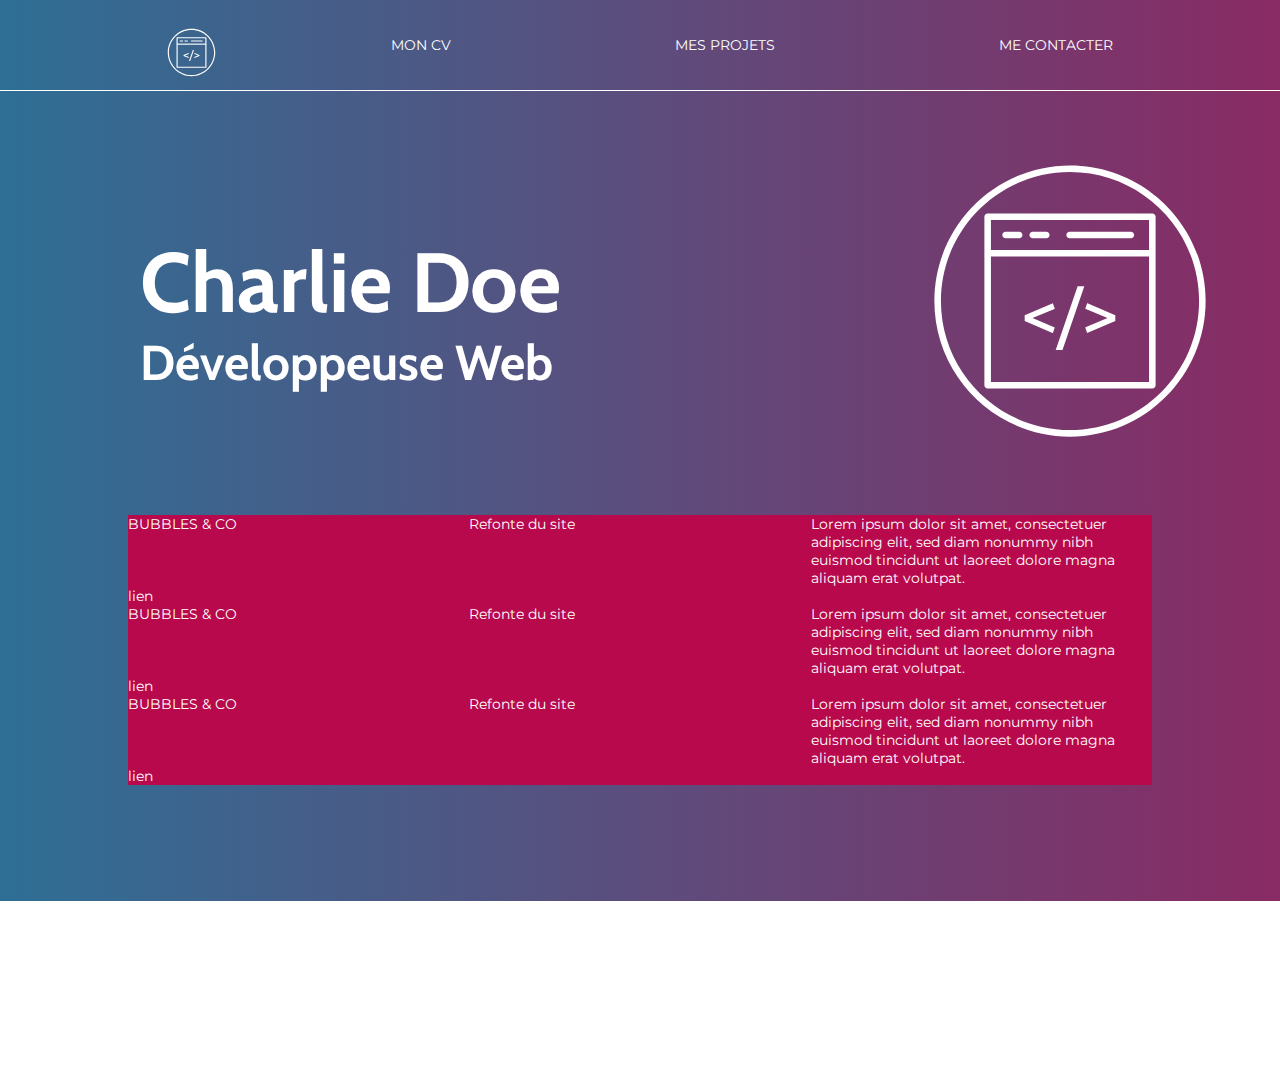
==== index.html @ 261bad0f "premier envoie de l'exercice d'intégration" ====
<!DOCTYPE html>
<html lang="en">
<head>
    <meta charset="UTF-8">
    <meta name="viewport" content="width=device-width, initial-scale=1.0">
    <title>INTEGRATION</title>
    <link rel="stylesheet" href="style.css" type="text/css" /><link rel="preconnect" href="https://fonts.googleapis.com">  
    <link rel="preconnect" href="https://fonts.gstatic.com" crossorigin>  
    <link href="https://fonts.googleapis.com/css2?family=Cabin:wght@600;700&family=Montserrat:ital,wght@0,200;0,400;0,600;1,400&display=swap" rel="stylesheet">
</head>
<body>
    <section id="gradient">
        
        <section> 
            <header> 
                <nav>
                    <ul>
                        <li><img src="webdev.svg"></img></li>
                        <li>MON CV</li>
                        <li>MES PROJETS</li>
                        <li>ME CONTACTER</li>
                    </ul>
                </nav>
            </header>
        </section>
        
        <section> 
            <main>
                <div id="first_part">
                    <div id="titre">
                        <h1>Charlie Doe</h1>
                        <h2>Développeuse Web</h2>
                    </div>
                        
                    <div>
                        <img src="webdev.svg"></img>
                    </div>
                </div>
                
                <div id="grid">
                    
                        <div>
                            <div>BUBBLES & CO</div>
                            <div>Refonte du site</div>
                            <div>Lorem ipsum dolor sit amet, consectetuer adipiscing elit,
                            sed diam nonummy nibh euismod tincidunt ut laoreet dolore
                            magna aliquam erat volutpat. </div>
                            <div>lien</div>
                        </div>
                        <div>
                            <div>BUBBLES & CO</div>
                            <div>Refonte du site</div>
                            <div>Lorem ipsum dolor sit amet, consectetuer adipiscing elit,
                            sed diam nonummy nibh euismod tincidunt ut laoreet dolore
                            magna aliquam erat volutpat.</div>
                            <div>lien</div>
                        </div>
                        <div>
                            <div>BUBBLES & CO</div>
                            <div>Refonte du site</div>
                            <div>Lorem ipsum dolor sit amet, consectetuer adipiscing elit,
                            sed diam nonummy nibh euismod tincidunt ut laoreet dolore
                            magna aliquam erat volutpat.</div>
                            <div>lien</div>
                        </div>
                    
                </div>
                
            </main>
        </section>
    
    </section>
    
    <section>
        <footer>
            
        </footer>
    </section>
    
</body>
</html>
---- style.css ----
*{
    font-family: 'Montserrat', sans-serif;
    font-size: 14px;
    color: white;
}

body{
    margin: 0;
    padding: 0;
}

header{
    width: 100%;
    height: 10vh;
    margin-bottom: 1px;
    background: linear-gradient(to right, #2E6F95, #455E89, #5C4D7D, #723C70, #892B64);
}

main{
    width: 100%;
    height: 90vh;
    background: linear-gradient(to right, #2E6F95, #455E89, #5C4D7D, #723C70, #892B64);
}

footer{
    width: 100%;
    height: 20vh;
}


nav{
    display: flex;
    height: 100%;
    margin: 0;
    padding: 0;
    align-items : center;
    justify-content: center;
}

li img{
    position: absolute;
    width: 3.5rem;
    top: 2rem;

}
nav ul{
    display: flex;
    flex-direction: row;
    margin: 0;
    padding: 0;
}

li{
    list-style: none;
    
    padding: 1rem;
    margin: 0 7rem;

}

h1{
    padding: 0;
    margin: 0;
    font-family: 'Cabin', sans-serif;
    font-size: 6rem;
    font-weight: 700;

}

h2{
    font-family: 'Cabin', sans-serif;
    font-size: 3.5rem;
    font-weight: 700;    
    padding: 0;
    margin: 0;
}

#first_part{
    position: relative;
    display: flex;
    justify-content: space-between;

    
}

#first_part #titre{
        margin-top: 10rem;
    margin-left: 10rem;
}

#first_part div img{
    width: 20rem;
    margin: 5rem;
    
}

#grid {
    display: grid;
    grid-template-columns: 10% 80% 10%;
}

#grid > div{
    display: grid;
    grid-template-columns: 1fr 1fr 1fr;
    grid-column: 2/2;
    background-color: #b7094c;
}
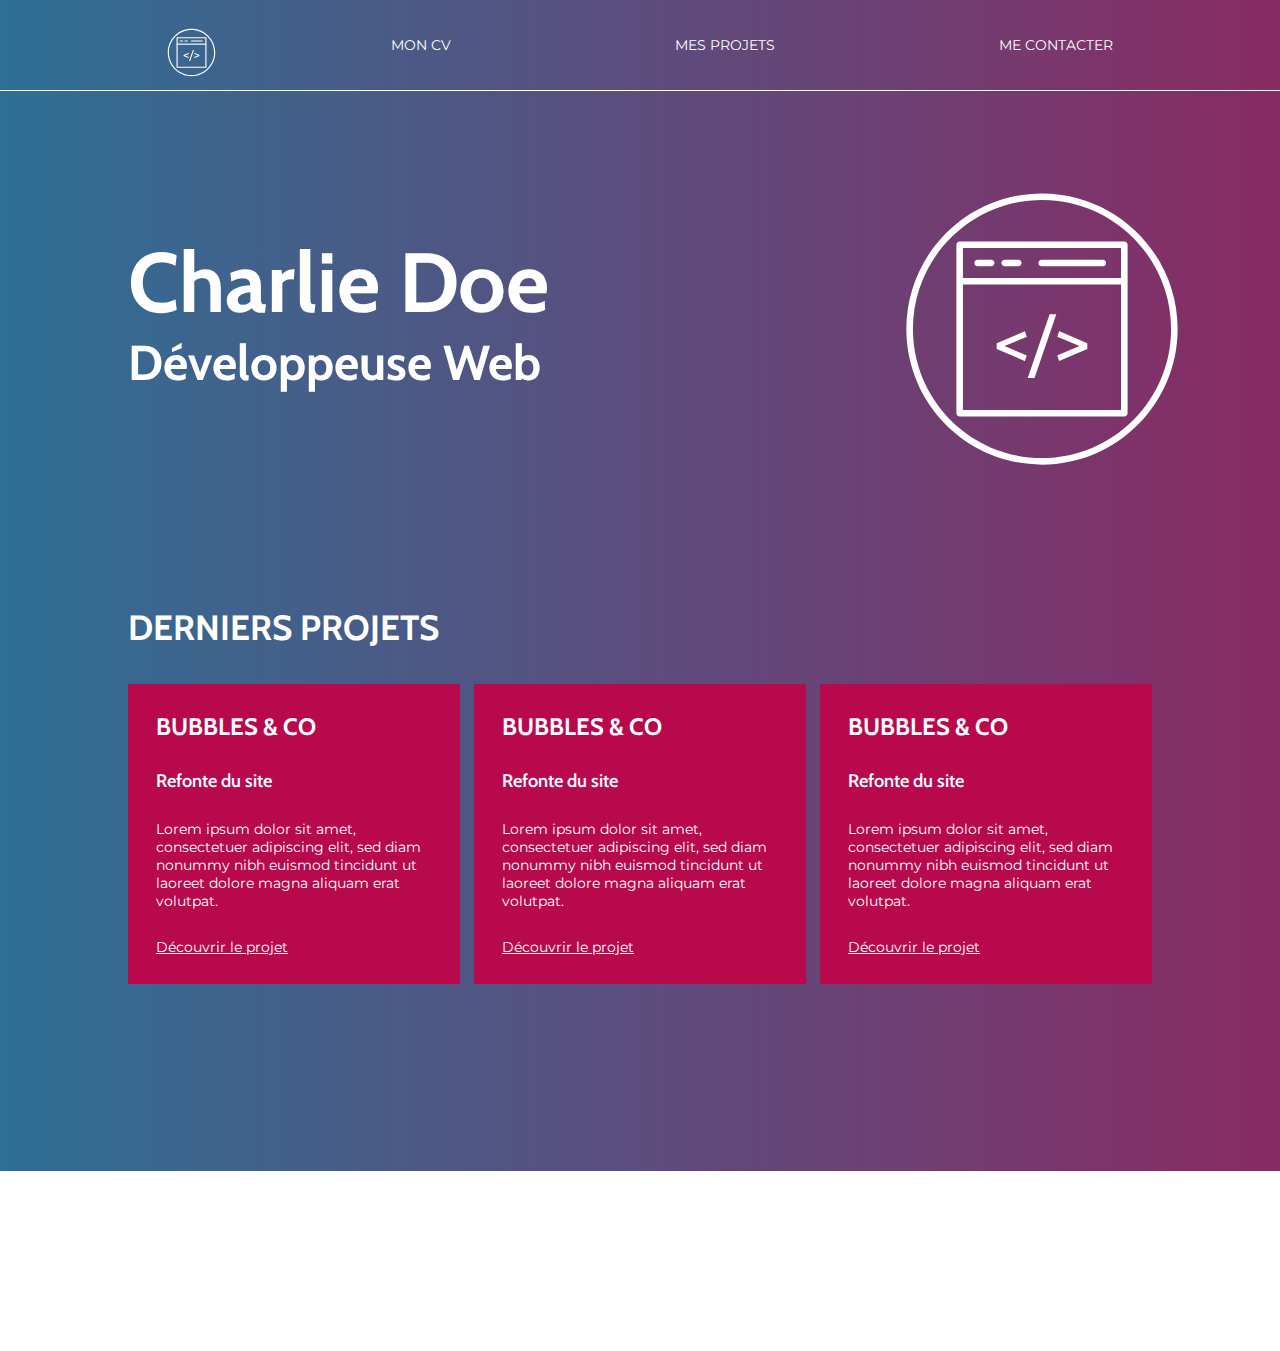
==== commit f29fa19c: "sauvegarde avant la pause de midi" ====
--- a/index.html
+++ b/index.html
@@ -37,33 +37,39 @@
                     </div>
                 </div>
                 
+                <div>
+                    <h3>DERNIERS PROJETS</h3>
+                </div>
+                
                 <div id="grid">
-                    
-                        <div>
-                            <div>BUBBLES & CO</div>
-                            <div>Refonte du site</div>
-                            <div>Lorem ipsum dolor sit amet, consectetuer adipiscing elit,
+                    <div>
+                        <div id="content">
+                            
+                            <div class="titre" >BUBBLES & CO</div>
+                            <div class="type">Refonte du site</div>
+                            <div class="description">Lorem ipsum dolor sit amet, consectetuer adipiscing elit,
                             sed diam nonummy nibh euismod tincidunt ut laoreet dolore
                             magna aliquam erat volutpat. </div>
-                            <div>lien</div>
+                            <div class="lien"><a href="https://www.google.fr/">Découvrir le projet</a></div>
                         </div>
                         <div>
-                            <div>BUBBLES & CO</div>
-                            <div>Refonte du site</div>
-                            <div>Lorem ipsum dolor sit amet, consectetuer adipiscing elit,
+                            <div class="titre">BUBBLES & CO</div>
+                            <div class="type">Refonte du site</div>
+                            <div class="description">Lorem ipsum dolor sit amet, consectetuer adipiscing elit,
                             sed diam nonummy nibh euismod tincidunt ut laoreet dolore
                             magna aliquam erat volutpat.</div>
-                            <div>lien</div>
+                            <div class="lien"><a href="https://www.google.fr/">Découvrir le projet</a></div>
                         </div>
                         <div>
-                            <div>BUBBLES & CO</div>
-                            <div>Refonte du site</div>
-                            <div>Lorem ipsum dolor sit amet, consectetuer adipiscing elit,
+                            <div class="titre">BUBBLES & CO</div>
+                            <div class="type">Refonte du site</div>
+                            <div class="description">Lorem ipsum dolor sit amet, consectetuer adipiscing elit,
                             sed diam nonummy nibh euismod tincidunt ut laoreet dolore
                             magna aliquam erat volutpat.</div>
-                            <div>lien</div>
+                            <div class="lien"><a href="https://www.google.fr/">Découvrir le projet</a></div>
+                            
                         </div>
-                    
+                    </div>
                 </div>
                 
             </main>
--- a/style.css
+++ b/style.css
@@ -2,6 +2,8 @@
     font-family: 'Montserrat', sans-serif;
     font-size: 14px;
     color: white;
+    overflow-x: hidden;
+     box-sizing: border-box;
 }
 
 body{
@@ -18,7 +20,7 @@
 
 main{
     width: 100%;
-    height: 90vh;
+    height: 120vh;
     background: linear-gradient(to right, #2E6F95, #455E89, #5C4D7D, #723C70, #892B64);
 }
 
@@ -59,6 +61,8 @@
 }
 
 h1{
+    position: relative;
+    margin-top: 10%;
     padding: 0;
     margin: 0;
     font-family: 'Cabin', sans-serif;
@@ -84,25 +88,79 @@
 }
 
 #first_part #titre{
-        margin-top: 10rem;
-    margin-left: 10rem;
+    margin-top: 10rem;
+    margin-left: 10%;
 }
 
 #first_part div img{
     width: 20rem;
-    margin: 5rem;
+    margin: 7rem;
     
 }
 
 #grid {
+    max-width: 100%;
     display: grid;
-    grid-template-columns: 10% 80% 10%;
+    grid-template-columns: 1fr 8fr 1fr;
+    
+   
 }
 
-#grid > div{
+#grid > :first-child{
     display: grid;
+    gap: 1rem;
     grid-template-columns: 1fr 1fr 1fr;
     grid-column: 2/2;
-    background-color: #b7094c;
+    
 }
 
+#grid > div > div{
+    max-width: 100%;
+    background-color: #b7094c;
+    padding: 1rem;
+
+}
+
+h3{
+    position: relative;
+    max-width: 100%;
+    left: 10%;
+    font-family: 'Cabin', sans-serif;
+    font-size: 2.5rem;
+    font-weight: 700;
+     
+}
+
+.titre {
+    font-family: 'Cabin', sans-serif;
+    font-size: 1.7rem;
+    font-weight: 700;
+    padding: 1rem;
+    
+}
+
+
+.type{
+    font-family: 'Cabin', sans-serif;
+    font-size: 1.3rem;
+    font-weight: 600;
+    padding: 1rem;
+}
+
+.description{
+    font-family: Montserrat;
+    padding: 1rem;
+}
+
+.lien{
+    font-family: Montserrat;
+    padding: 1rem;
+}
+
+a{
+    text-decoration: underline;
+    text-underline-position: 0.25rem;
+
+}
+
+
